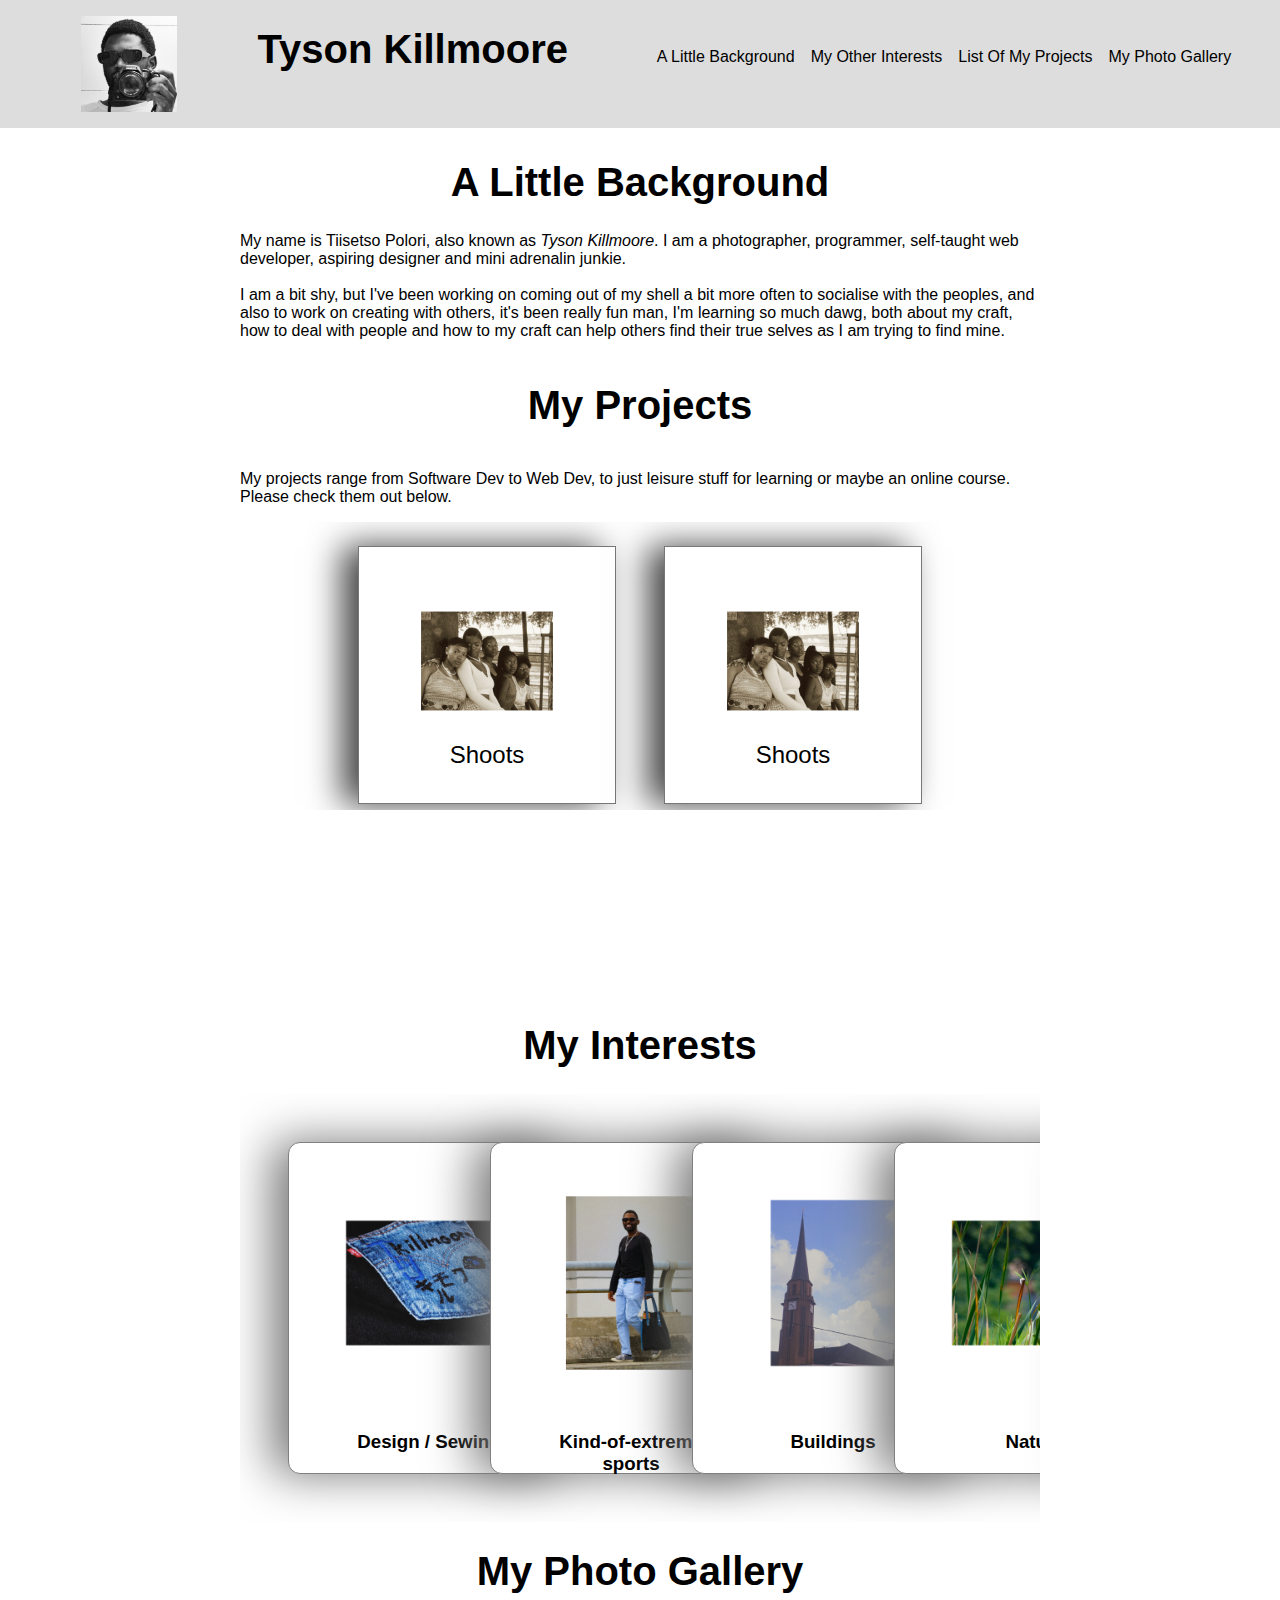
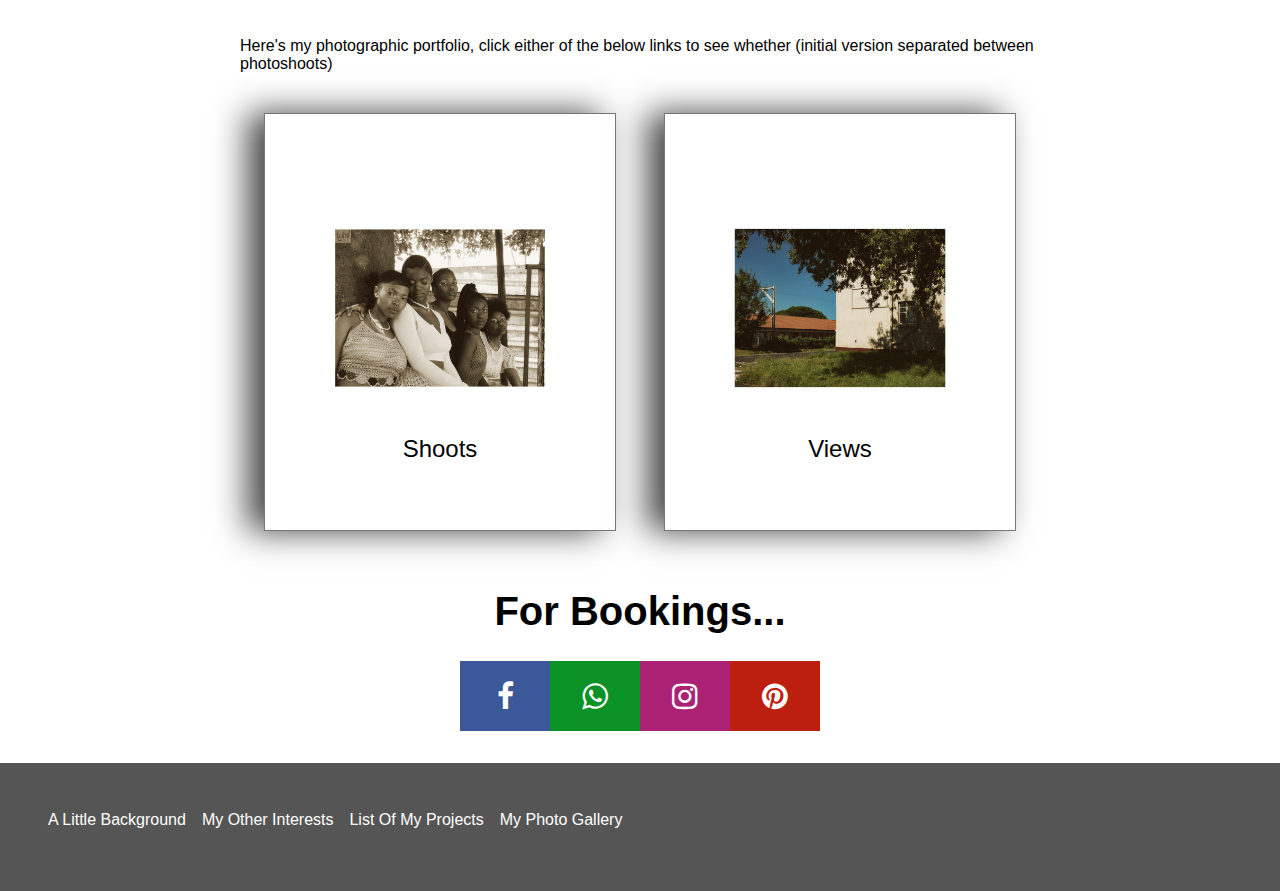
==== Profile/index.html @ 31acb641 "t" ====
<!DOCTYPE html>
<html lang="en">
<head>
    <meta charset="UTF-8">
    <meta http-equiv="X-UA-Compatible" content="IE=edge">
    <meta name="viewport" content="width=device-width, initial-scale=1.0">
    <link rel="stylesheet" href="https://cdnjs.cloudflare.com/ajax/libs/font-awesome/4.7.0/css/font-awesome.min.css">
    <link rel="stylesheet" href="css/style.css">
    <link rel="stylesheet" href="css/restyle.css">
    <title>Gallery | Tests</title>
</head>
<body>

    <!-- SECTION WITH INTERACTIVE NAV...
    <nav class="navbar">
        <ul class="navbar-nav">
            <li class="nav-item">
                <a href="" class="nav-link">
                    <h1>M1</h1>
                    <span class="link-text">Mpahlaz</span>
                </a>
            </li>
            <li class="nav-item">
                <a href="" class="nav-link">
                    <h1>C0</h1>
                    <span class="link-text">Cathuloz</span>
                </a>
            </li>
            <li class="nav-item">
                <a href="" class="nav-link">
                    <h1>H0</h1>
                    <span class="link-text">Hlobisoz</span>
                </a>
            </li>
            <li class="nav-item">
                <a href="" class="nav-link">
                    <h1>M2</h1>
                    <span class="link-text">Mswenkoz</span>
                </a>
            </li>
        </ul>
    </nav>-->
    <header>
        <figure id="logo">
            <a href="index.html"><img src="resrc/killmoore.jpg" alt="a photo of my logo, myself holding a camera"></a>
        </figure>
        <h1>Tyson Killmoore</h1>
        <nav id="nav-list">
            <ul id="nav-list-nav">
                <li id="nav-item">
                   <a href="#background" title="background">A Little Background</a>
                </li>
                <li id="nav-item">
                    <a href="#interests" title="interests">My Other Interests</a>
                </li>
                <li id="nav-item">
                    <a href="#projects" title="projects">List Of My Projects</a>
                </li>
                <li id="nav-item">
                    <a href="#gallery" title="photos">My Photo Gallery</a>
                </li>
            </ul>
        </nav>
    </header>
    <main>
        <section id="background">
            <h1>A Little Background</h1>
            <article>
                <p><span>M</span>y name is Tiisetso Polori, also known as <i>Tyson Killmoore</i>. I am a photographer, programmer, self-taught web developer, aspiring designer
                    and mini adrenalin junkie.<br><br>
                    I am a bit shy, but I've been working on coming out of my shell a bit more often to socialise with the peoples, and also to work on creating with others,
                    it's been really fun man, I'm learning so much dawg, both about my craft, how to deal with people and how to my craft can help others find their true selves as I am trying to find mine.
                </p>
            </article>
        </section>
        <section id="projects">
            <h1>My Projects</h1>
            <!-- Here it's basically the coding projects you've worked on since...-->
            <p>My projects range from Software Dev to Web Dev, to just leisure stuff for learning or maybe an online course. Please check them out below.</p>
            <div id="projects-container">
                <div id="nav-box">
                    <img src="resrc/InShot_20211114_190035667.jpg" alt="sample for my shoots / people-centered photos" title="A collection of my shoots/photos centred around people">
                    <div id="nav-box-link">
                        <a href="">Shoots</a>
                    </div>
                </div>
                <div id="nav-box">
                    <img src="resrc/InShot_20211114_190035667.jpg" alt="sample for my shoots / people-centered photos" title="A collection of my shoots/photos centred around people">
                    <div id="nav-box-link">
                        <a href="">Shoots</a>
                    </div>
                </div>
                <div id="nav-box">
                    <img src="resrc/InShot_20211114_190035667.jpg" alt="sample for my shoots / people-centered photos" title="A collection of my shoots/photos centred around people">
                    <div id="nav-box-link">
                        <a href="">Shoots</a>
                    </div>
                </div>
                <div id="nav-box">
                    <img src="resrc/InShot_20211114_190035667.jpg" alt="sample for my shoots / people-centered photos" title="A collection of my shoots/photos centred around people">
                    <div id="nav-box-link">
                        <a href="">Shoots</a>
                    </div>
                </div>
                <div id="nav-box">
                    <img src="resrc/InShot_20211114_190035667.jpg" alt="sample for my shoots / people-centered photos" title="A collection of my shoots/photos centred around people">
                    <div id="nav-box-link">
                        <a href="">Shoots</a>
                    </div>
                </div>
                <div id="nav-box">
                    <img src="resrc/InShot_20211114_190035667.jpg" alt="sample for my shoots / people-centered photos" title="A collection of my shoots/photos centred around people">
                    <div id="nav-box-link">
                        <a href="">Shoots</a>
                    </div>
                </div>
            </div>
        </section>
        <section id="interests">
            <h1>My Interests</h1>
            <!-- Add a product card or product cards of your other interests...-->
            <div id="interests-cont">
                <div id="interest">
                    <img src="resrc/design.jpg" alt="photo of a bag I made" title="photo of a bag I made">
                    <h3>Design / Sewing</h3>
                </div>
                <div id="interest">
                    <img src="resrc/drip3.jpg" alt="maybe a photo of a car spinning" title="maybe a photo of a car spinning">
                    <h3>Kind-of-extreme sports</h3>
                </div>
                <div id="interest">
                    <img src="resrc/architecture.jpg" alt="photo of a house" title="photo of a house or building">
                    <h3>Buildings</h3>
                </div>
                <div id="interest">
                    <img src="resrc/nature.jpg" alt="nca photo of nature I might have taken" title="nca photo of nature I might have taken">
                    <h3>Nature</h3>
                </div>
                <div id="interest">
                    <img src="resrc/drip.jpg" alt="photo of me in drip-ish" title="photo of me in drip-ish">
                    <h3>Fashion</h3>
                </div>
                <div id="interest">
                    <img src="resrc/art.jpg" alt="photo of an artwork I took from Germiston Library" title="photo of an artwork I took from Germiston Library">
                    <h3>Art</h3>
                </div>
                <div id="interest">
                    <img src="resrc/football.jpg" alt="photo of me laying on a soccer ball" title="photo of me laying on a Football">
                    <h3>Football</h3>
                </div>
                <div id="interest">
                    <img src="resrc/art2.jpg" alt="maybe a photo of someone goin crazy over music" title="maybe a photo of someone goin crazy over music">
                    <h3>Music</h3>
                </div>
                <div id="interest">
                    <img src="resrc/drip2.jpg" alt="angazi, maybe a photo of my math marks or somethin" title="angazi, maybe a photo of my math marks or somethin">
                    <h3>Mathematics</h3>
                </div>
            </div>
            
        </section>
        <section id="gallery">
            <h1>My Photo Gallery</h1>
            <!-- A few photos then a link to see more, landing on the collections and then leading to the separate views-->
            <section>
                <p>Here's my photographic portfolio, click either of the below links to see whether (initial version separated between photoshoots)</p>
            </section>
            <div id="gal-nav">
                <div id="gal-nav-item">
                    <img src="resrc/InShot_20211114_190035667.jpg" alt="sample for my shoots / people-centered photos" title="A collection of my shoots/photos centred around people">
                    <div id="nav-item-link">
                        <a href="">Shoots</a>
                    </div>
                </div>
                <div id="gal-nav-item">
                    <img src="resrc/InShot_20220202_155118116.jpg" alt="sample for my view snaps" title="A collection of my photos potraying my love for nature and inanimate things">
                    <div id="nav-item-link">
                        <a href="">Views</a>
                    </div>
                </div>
            </div>
        </section>
        <section id="bookings">
            <h1>For Bookings...</h1>
            <!-- A few photos then a link to see more, landing on the collections and then leading to the separate views-->
            <section id="contacts">
                <a href="#" class="fa fa-facebook"></a>
                <a href="#" class="fa fa-whatsapp"></a>
                <a href="#" class="fa fa-instagram"></a>
                <a href="#" class="fa fa-pinterest"></a>
            </section>
        </section>
    </main>
    <footer>
        <nav id="nav-list">
            <ul id="nav-list-nav">
                <li id="nav-item">
                   <a href="#background" title="background">A Little Background</a>
                </li>
                <li id="nav-item">
                    <a href="#interests" title="interests">My Other Interests</a>
                </li>
                <li id="nav-item">
                    <a href="#projects" title="projects">List Of My Projects</a>
                </li>
                <li id="nav-item">
                    <a href="#gallery" title="photos">My Photo Gallery</a>
                </li>
            </ul>
        </nav>
    </footer>
</body>
</html>
---- Profile/css/style.css ----
:root{
    font-family:'Franklin Gothic Medium', 'Arial Narrow', Arial, sans-serif;
    --prim-text:#45A;
    --prim-text2:#8A1;
    --prim-bg:#555;
    
}

/* Used the following the flowing photo view*/
/*
#colcont{
    display: flex;
    padding: 3rem;
    overflow-x: scroll;
}

#colcont::-webkit-scrollbar{
    width:10px;
    height:10px;
}

#colcont::-webkit-scrollbar-thumb{
    background:#201c29;
    border-radius: 10px;
    box-shadow: inset 2px 2px 2px hsla(0,0%,100%,.25), inset -2px -2px 2px rgba(0,0,0,.25);
}

#colcont::-webkit-scrollbar-track{
    background:linear-gradient(90deg,#201c29,#201c29 1px,#17141d 0, #17141d);
}

#cont{
    border:1px solid grey;
    background-color: grey;
    object-fit: cover;
    display:flex;
    position:relative;
    flex-direction: column;
    text-align: center;
    width: 500px;
    height: 550px;
    min-width: 450px;
    padding:2.5rem;

    border-radius: 16px;
    background:#FFF;
    box-shadow: -1rem 0 3rem #777;

    transition:1s;
}

#cont:hover{
    transform:translateY(-1rem);
}

#cont:hover~#cont{
    transform:translateX(130px);
}

#cont:not(:first-child){
    margin-left:-130px;
}

#cont-title{
    position:relative;
    display:grid;
    grid-template-columns: 75px 1fr;
    align-items: center;
    margin:3rem 0 0;

}

#logo{
    display: block;
    width:40px;
    height:40px;
    border-radius: 50%;
    overflow:hidden;
    margin:16px 10px;
}

.half-circle{
    position:absolute;
    bottom:0;
    left:0;
    width:60px;
    height:48px;
    fill:none;
    stroke:#ff8a00;
    stroke-width:8;
    stroke-linecap:round;
    pointer-events: none;
}

#title{
    font-size:1.5rem;
    font-weight:700;
    color:#201c29;   
}*/

/* Used the following for a "flapping/extending menu or nav bar"*/

body{
    color:black;
    background-color: white;
    margin:0;
    padding:0;

}

/* reduces scroller width*/
body::-webkit-scrollbar{
    width:0.25rem;
}

body::-webkit-scrollbar-track{
    background-color: #17141d;
}

body::-webkit-scrollbar-thumb{
    background-color: var(--prim-text);
}

main{
    margin-left: 5rem;
}

h1{
    font-size: 2.5rem;
}

.navbar{
    width:5rem;
    height:100vh;
    position:fixed;
    background-color: var(--prim-bg);
    z-index: 100;
    color: var(--prim-text2);
}

.navbar-nav{
    display: flex;
    flex-direction: column;
    list-style: none;
    padding: 0;
    margin: 0;
}

.navbar:hover{
    width: 12rem;
    transition: 1s;
}

.navbar:hover .link-text{
    transition: 20s;
    display: flex;
    
}

.nav-item{
    width:100%;
}

.nav-item:last-child{
    margin-top: auto;
}

.nav-link{
    display: flex;
    height:5rem;
    align-items: center;
    text-decoration: none;
}

.link-text{
    display: none;
    margin-left: 1rem;
}
---- Profile/css/restyle.css ----
root{
    --text0:#222;
    --text1:#CCC;
    --back0:#777;
    --back1:#444;
}

body{
    font-family:'Franklin Gothic Medium', 'Arial Narrow', Arial, sans-serif;
    overflow-x: hidden;
}

header{
    height:8rem;
    width:100vw;
    top:0;
    margin-left: 0;
    padding: 0;
    display:flex;
    justify-content: space-evenly;
    background-color : #DDD;
    position:relative;
    z-index: 1000;
}

header img{
    height:100%;
}

section h1{
    text-align: center;
}

#nav-list-nav{
    list-style: none;
    display:flex;
    margin: 2.5rem auto;
}

#nav-item{
    margin: 0.5rem;
    font-size: 1rem;
}

#nav-item a{
    text-decoration: none;
    color: var(--text0);
}

main{
    position:relative;
    width:50rem;
    margin: 2rem auto;
}

#projects{
    height:40rem;
    width: 100%;
    display: flex;
    flex-direction: column;
    margin:0.2rem auto;

}

#projects-container{
    height:18rem;
    width:100%;
    display:flex;
    flex-direction: row;
    flex-wrap: wrap;
    justify-content: center;
    overflow-y: scroll;
}

#projects-container::-webkit-scrollbar{
    width:10px;
    height:10px;
}

#projects-container::-webkit-scrollbar-thumb{
    background:#201c29;
    border-radius: 10px;
    box-shadow: inset 2px 2px 2px hsla(0,0%,100%,.25), inset -2px -2px 2px rgba(0,0,0,.25);
}

#projects-container::-webkit-scrollbar-track{
    background:linear-gradient(90deg,#201c29,#201c29 1px,#17141d 0, #17141d);
}

#nav-box{
    width:10rem;
    height:10rem;
    font-size: 1.5rem;
    display: flex;
    flex-direction: column;
    justify-content: center;
    border: #777 solid 0.1rem;
    box-shadow: -1rem 0 2rem #444;
    padding: 2em;
    margin:1.5rem;
}

#nav-box:hover{
    transform:translateY(-1rem);
    transition: 1s;
}

#nav-box img{
    width:100%;
}

#nav-box a{
    color:var(--text1);
    text-decoration: none;
    margin:0.7rem auto;
}

#nav-box-link{
    text-align: center;
}

#gallery{
    width:100%;
    height: 40rem;
    display:flex;
    flex-direction: column;
    
}

#gal-nav{
    display: flex;
    justify-content: space-evenly;
    list-style-type: none;
}

#gal-nav-item{
    width:20rem;
    height:20rem;
    font-size: 1.5rem;
    display: flex;
    flex-direction: column;
    justify-content: center;
    border: #777 solid 0.1rem;
    box-shadow: -1rem 0 2rem #444;
    padding: 2em;
    margin:1.5rem;
}

#gal-nav-item:hover{
    transform:translateY(-1rem);
    transition: 1s;
}

#gal-nav-item img{
    width:100%;
}

#gal-nav-item a{
    color:var(--text1);
    text-decoration: none;
    margin:0.7rem auto;
}

#nav-item-link{
    text-align: center;
}

#interests-cont{
    display: flex;
    padding: 3rem;
    overflow-x: scroll;
}

#interests-cont::-webkit-scrollbar{
    width:10px;
    height:10px;
}

#interests-cont::-webkit-scrollbar-thumb{
    background:#201c29;
    border-radius: 10px;
    box-shadow: inset 2px 2px 2px hsla(0,0%,100%,.25), inset -2px -2px 2px rgba(0,0,0,.25);
}

#interests-cont::-webkit-scrollbar-track{
    background:linear-gradient(90deg,#201c29,#201c29 1px,#17141d 0, #17141d);
}

#interest{
    border:1px solid grey;
    background-color: grey;
    object-fit: cover;
    display:flex;
    position:relative;
    flex-direction: column;
    text-align: center;
    width: 200px;
    height: 250px;
    min-width: 200px;
    padding:2.5rem;

    border-radius: 12px;
    background:#FFF;
    box-shadow: -1rem 0 3rem #777;

    transition:1s;
}

#interest:hover{
    transform:translateY(-1rem);
}

#interest:hover~#interest{
    transform:translateX(80px);
}

#interest:not(:first-child){
    margin-left:-80px;
}

#interest img{
    width: 100%;
}

#interest h3{
    position:relative;
    display:grid;
    grid-template-columns: 200px 2fr;
    align-items: center;
    margin:3rem 0 0;
}

footer{
    height:8rem;
    width:100vw;
    position: relative;
    display:flex;
    flex-direction: row;
    justify-content: space-between;
    float: right;
    background-color : #555;
    color: #FFF;
}

/* Handling smaller screens*/

@media screen and (max-width:600px) {
    header{
        height:100vh;
        width:5rem;
        top:0;
        margin-left: 0;
        padding: 0;
        display:flex;
        flex-direction: column;
        background-color : #CCC;
        position:fixed;
        z-index: 1000;
    }

    header img{
        width:100%;
    }

    header h1{
        font-size: 1rem;
    }
    
    #nav-list-nav{
        list-style: none;
        display:flex;
        flex-direction: column;
        margin: .5rem auto;
    }
    
    #nav-item{
        display: none;
    }

    main{
        top:0;
        left:5rem;
        position:relative;
        width:400px;
        margin:0 0 0 5px;
    }
    
}

#contacts{
    display: flex;
    flex-direction: row;
    justify-content: center;
}

.fa {
    padding: 20px;
    font-size: 30px;
    width: 50px;
    text-align: center;
    text-decoration: none;
  }
  
  /* Add a hover effect if you want */
  .fa:hover {
    opacity: 0.7;
  }
  
  /* Set a specific color for each brand */
  
  /* Facebook */
  .fa-facebook {
    background: #3B5998;
    color: white;
  }
  
  /* Twitter */
  .fa-instagram {
    background: #ab2174;
    color: white;
  }

  .fa-pinterest {
    background: #bd1f0e;
    color: white;
  }

  .fa-twitter {
    background: #5aabc8;
    color: white;
  }

  .fa-whatsapp {
    background: #0b9226;
    color: white;
  }
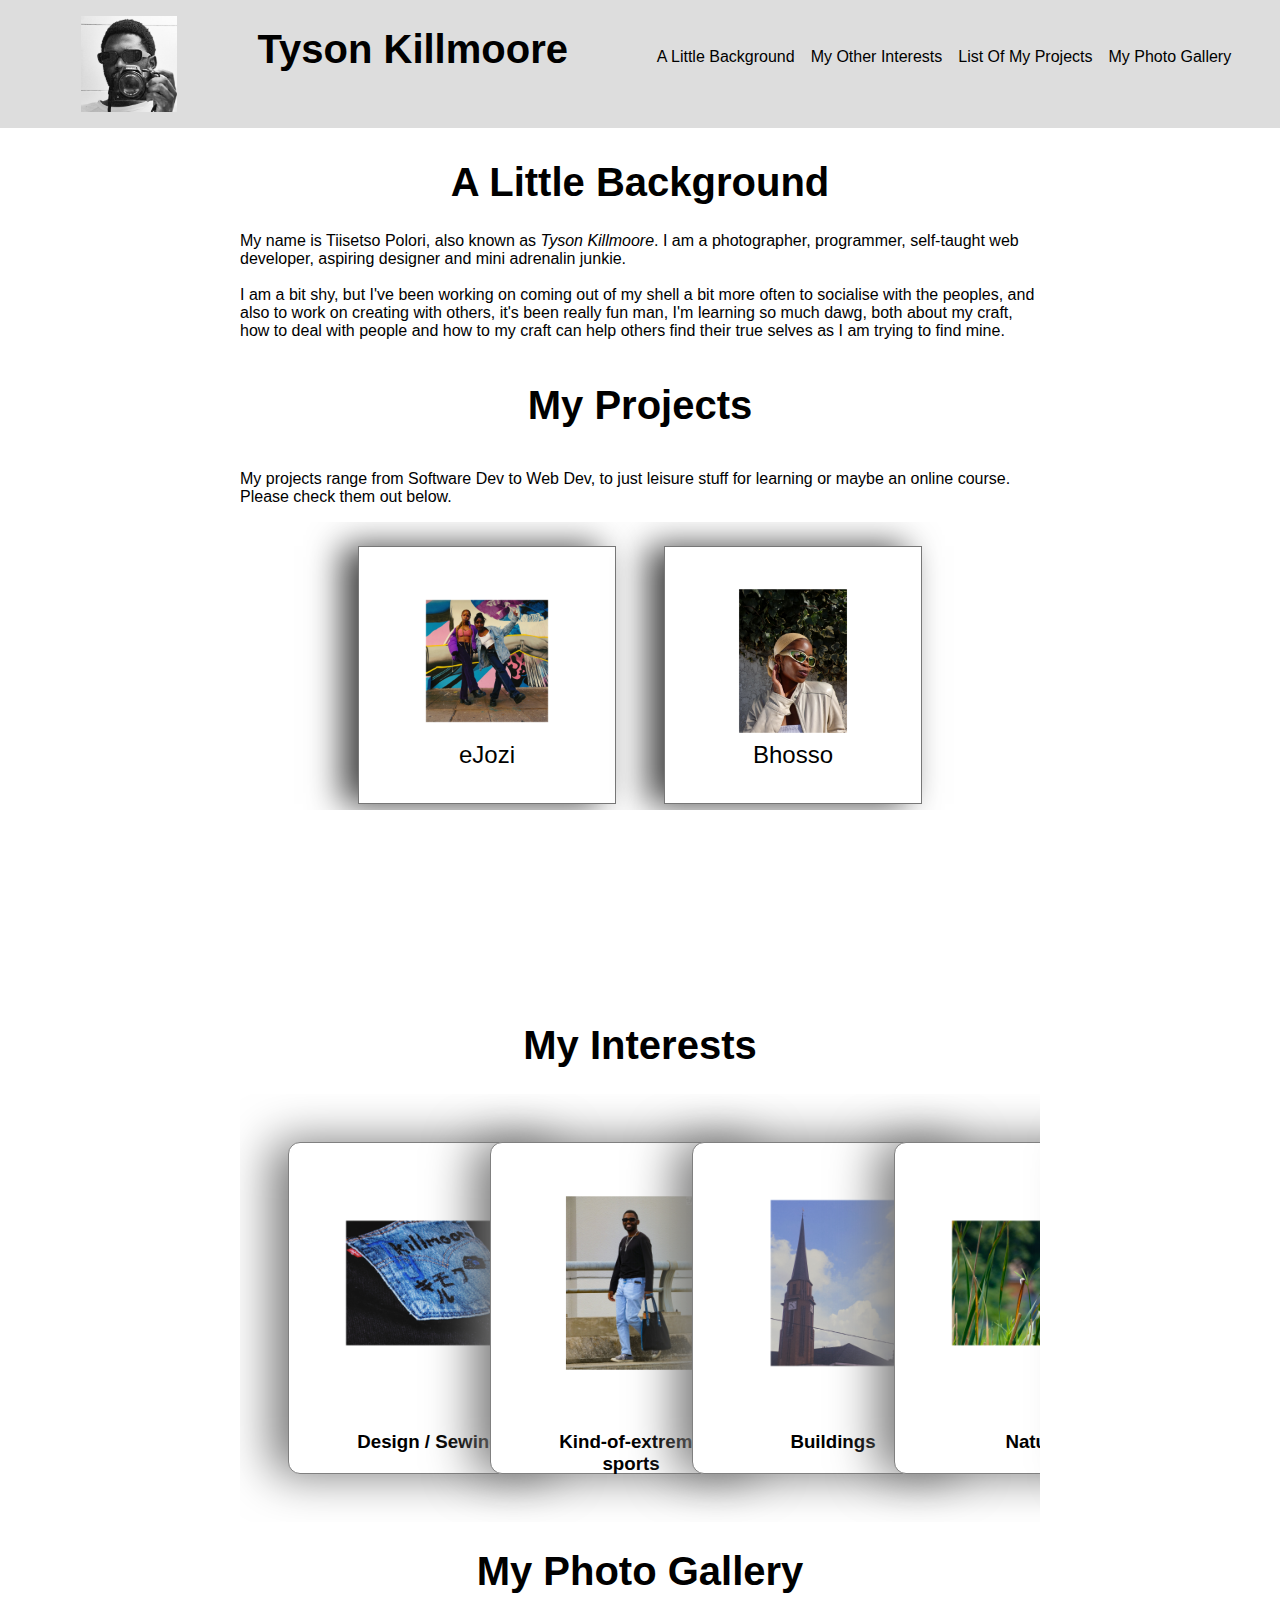
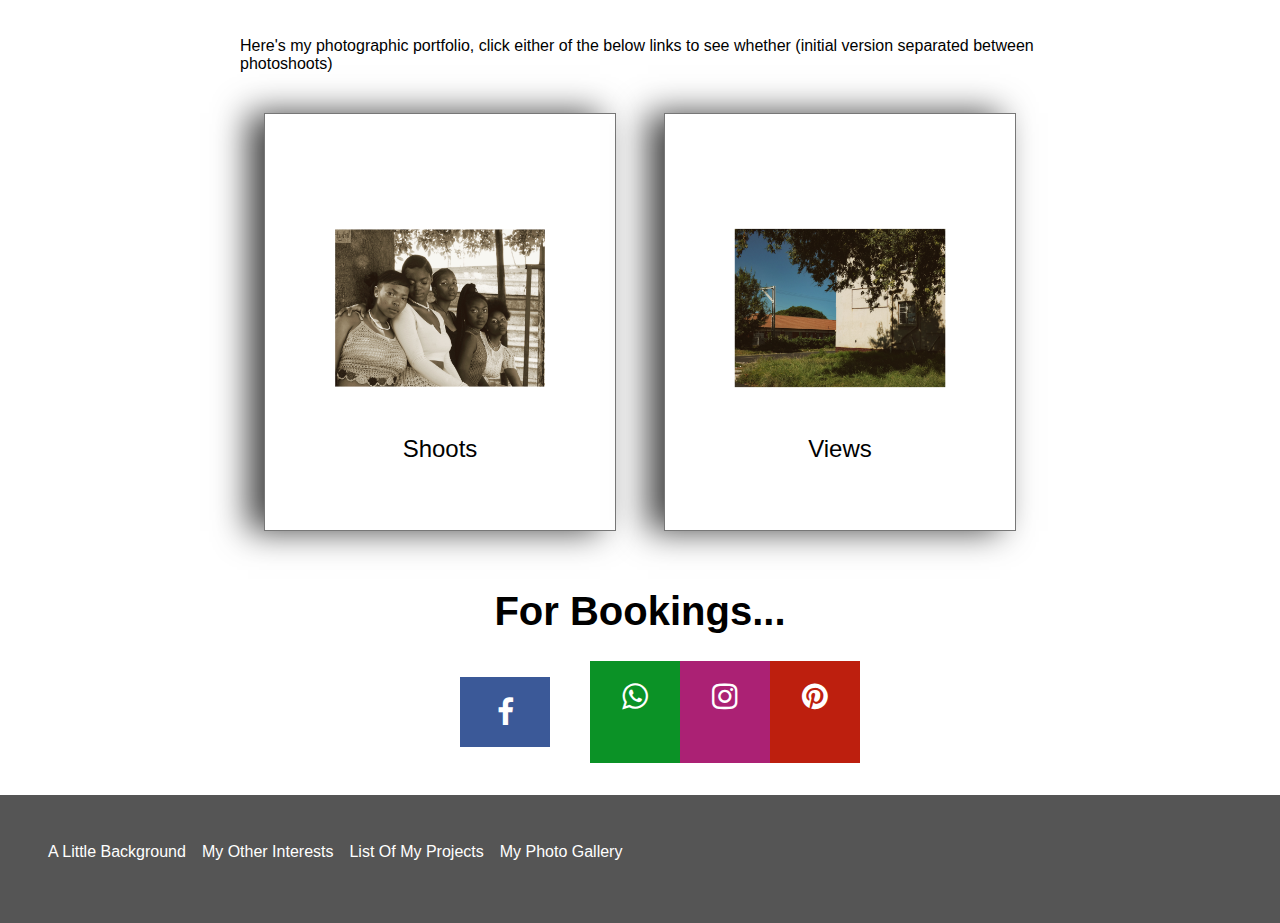
==== commit 9f23e85d: "New Approach" ====
--- a/Profile/index.html
+++ b/Profile/index.html
@@ -7,6 +7,7 @@
     <link rel="stylesheet" href="https://cdnjs.cloudflare.com/ajax/libs/font-awesome/4.7.0/css/font-awesome.min.css">
     <link rel="stylesheet" href="css/style.css">
     <link rel="stylesheet" href="css/restyle.css">
+    <script src="gallery.js"></script>
     <title>Gallery | Tests</title>
 </head>
 <body>
@@ -79,33 +80,33 @@
             <p>My projects range from Software Dev to Web Dev, to just leisure stuff for learning or maybe an online course. Please check them out below.</p>
             <div id="projects-container">
                 <div id="nav-box">
-                    <img src="resrc/InShot_20211114_190035667.jpg" alt="sample for my shoots / people-centered photos" title="A collection of my shoots/photos centred around people">
-                    <div id="nav-box-link">
-                        <a href="">Shoots</a>
-                    </div>
-                </div>
-                <div id="nav-box">
-                    <img src="resrc/InShot_20211114_190035667.jpg" alt="sample for my shoots / people-centered photos" title="A collection of my shoots/photos centred around people">
-                    <div id="nav-box-link">
-                        <a href="">Shoots</a>
-                    </div>
-                </div>
-                <div id="nav-box">
-                    <img src="resrc/InShot_20211114_190035667.jpg" alt="sample for my shoots / people-centered photos" title="A collection of my shoots/photos centred around people">
-                    <div id="nav-box-link">
-                        <a href="">Shoots</a>
-                    </div>
-                </div>
-                <div id="nav-box">
-                    <img src="resrc/InShot_20211114_190035667.jpg" alt="sample for my shoots / people-centered photos" title="A collection of my shoots/photos centred around people">
-                    <div id="nav-box-link">
-                        <a href="">Shoots</a>
-                    </div>
-                </div>
-                <div id="nav-box">
-                    <img src="resrc/InShot_20211114_190035667.jpg" alt="sample for my shoots / people-centered photos" title="A collection of my shoots/photos centred around people">
-                    <div id="nav-box-link">
-                        <a href="">Shoots</a>
+                    <img src="../Profile/react-gallery/src/resrc/ejozi.jpg" alt="sample for my shoots / people-centered photos" title="A collection of my shoots/photos centred around people">
+                    <div id="nav-box-link">
+                        <a href="">eJozi</a>
+                    </div>
+                </div>
+                <div id="nav-box">
+                    <img src="../Profile/react-gallery/src/resrc/bhosso.jpg" alt="sample for my shoots / people-centered photos" title="A collection of my shoots/photos centred around people">
+                    <div id="nav-box-link">
+                        <a href="">Bhosso</a>
+                    </div>
+                </div>
+                <div id="nav-box">
+                    <img src="../Profile/react-gallery/src/resrc/brown.jpg" alt="sample for my shoots / people-centered photos" title="A collection of my shoots/photos centred around people">
+                    <div id="nav-box-link">
+                        <a href="">Brown</a>
+                    </div>
+                </div>
+                <div id="nav-box">
+                    <img src="../Profile/react-gallery/src/resrc/melanin.jpg" alt="sample for my shoots / people-centered photos" title="A collection of my shoots/photos centred around people">
+                    <div id="nav-box-link">
+                        <a href="">Melanin</a>
+                    </div>
+                </div>
+                <div id="nav-box">
+                    <img src="../Profile/react-gallery/src/resrc/primrose.jpg" alt="sample for my shoots / people-centered photos" title="A collection of my shoots/photos centred around people">
+                    <div id="nav-box-link">
+                        <a href="">Primrose</a>
                     </div>
                 </div>
                 <div id="nav-box">
@@ -169,7 +170,7 @@
                 <div id="gal-nav-item">
                     <img src="resrc/InShot_20211114_190035667.jpg" alt="sample for my shoots / people-centered photos" title="A collection of my shoots/photos centred around people">
                     <div id="nav-item-link">
-                        <a href="">Shoots</a>
+                        <a href="./photos.html">Shoots</a>
                     </div>
                 </div>
                 <div id="gal-nav-item">
@@ -184,11 +185,18 @@
             <h1>For Bookings...</h1>
             <!-- A few photos then a link to see more, landing on the collections and then leading to the separate views-->
             <section id="contacts">
-                <a href="#" class="fa fa-facebook"></a>
+                <div class="fb-page" data-href="https://www.facebook.com/tyson.killmoore" data-tabs="timeline" data-width="" data-height="" data-small-header="false" data-adapt-container-width="true" data-hide-cover="false" data-show-facepile="true">
+                    <blockquote cite="https://www.facebook.com/tyson.killmoore" class="fb-xfbml-parse-ignore">
+                        <a href="https://www.facebook.com/tyson.killmoore" class="fa fa-facebook"></a>
+                    </blockquote></div>
                 <a href="#" class="fa fa-whatsapp"></a>
                 <a href="#" class="fa fa-instagram"></a>
                 <a href="#" class="fa fa-pinterest"></a>
             </section>
+
+            <div id="fb-root"></div>
+            <script async defer crossorigin="anonymous" src="https://connect.facebook.net/en_US/sdk.js#xfbml=1&version=v17.0" nonce="VpAc87m0"></script>
+            
         </section>
     </main>
     <footer>
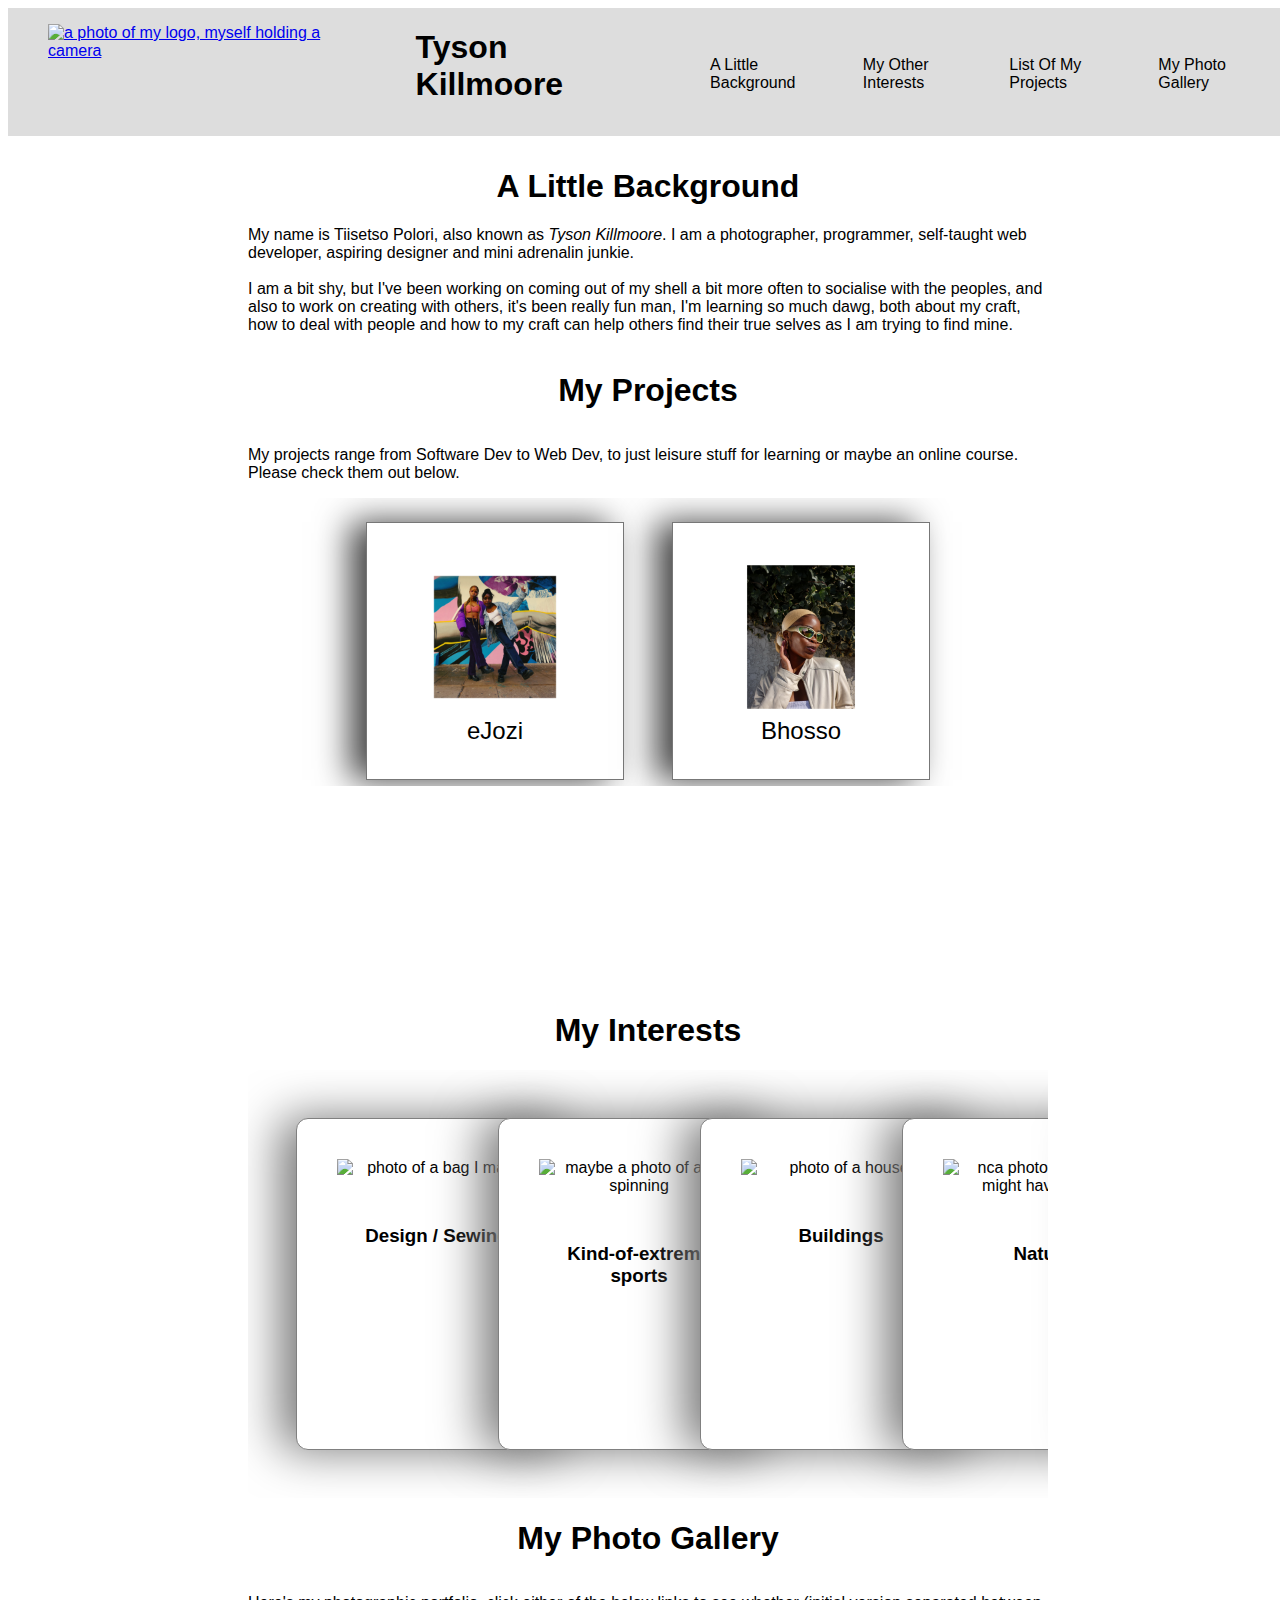
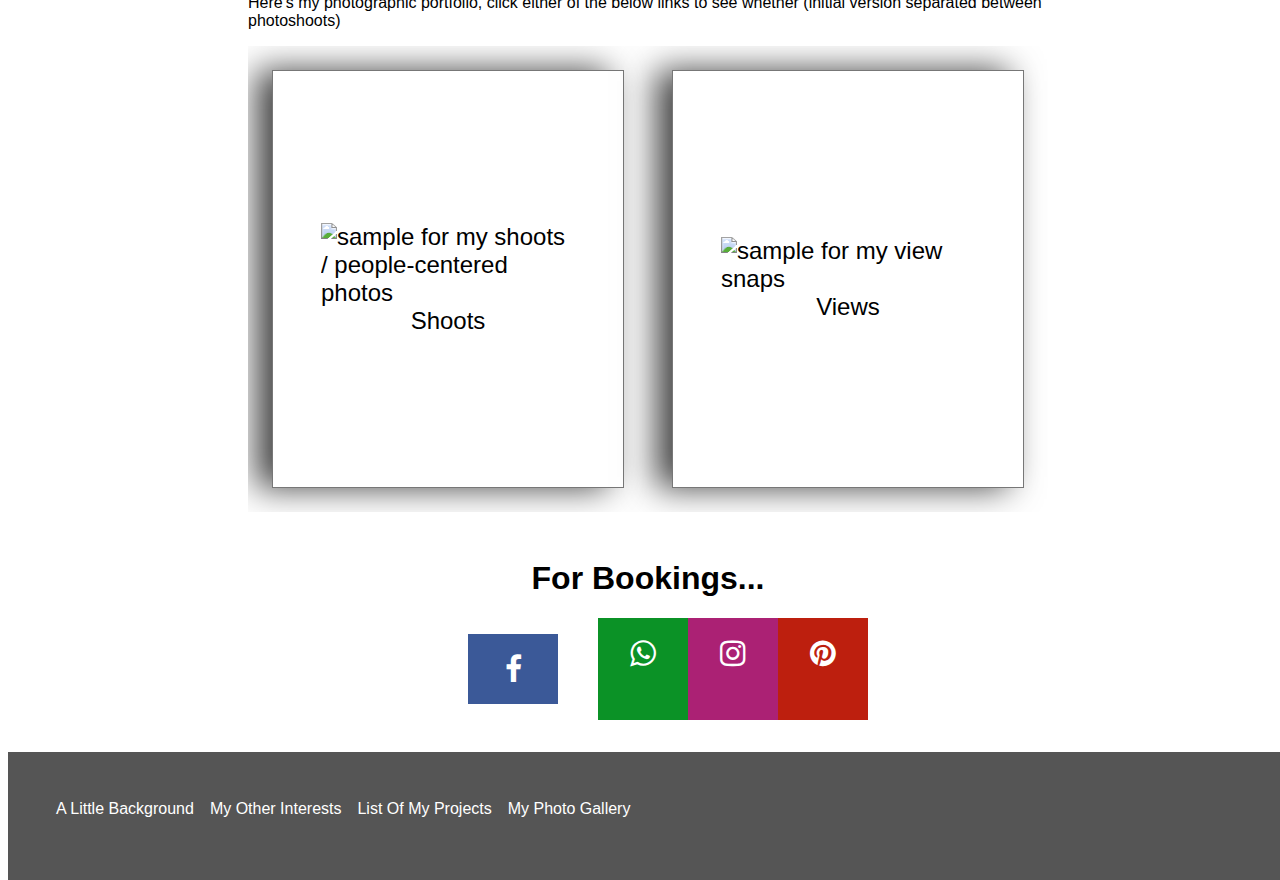
==== commit ef53db3a: "Made changes to the gRunr file, able to fetch images now." ====
--- a/Profile/index.html
+++ b/Profile/index.html
@@ -82,13 +82,13 @@
                 <div id="nav-box">
                     <img src="../Profile/react-gallery/src/resrc/ejozi.jpg" alt="sample for my shoots / people-centered photos" title="A collection of my shoots/photos centred around people">
                     <div id="nav-box-link">
-                        <a href="">eJozi</a>
+                        <a href="./photos.html#ejozi">eJozi</a>
                     </div>
                 </div>
                 <div id="nav-box">
                     <img src="../Profile/react-gallery/src/resrc/bhosso.jpg" alt="sample for my shoots / people-centered photos" title="A collection of my shoots/photos centred around people">
                     <div id="nav-box-link">
-                        <a href="">Bhosso</a>
+                        <a href="./photos.html#bhosso">Bhosso</a>
                     </div>
                 </div>
                 <div id="nav-box">
--- a/Profile/css/style.css
+++ b/Profile/css/style.css
@@ -7,8 +7,9 @@
 }
 
 /* Used the following the flowing photo view*/
-/*
-#colcont{
+
+/*#colcont{
+    width:100%;
     display: flex;
     padding: 3rem;
     overflow-x: scroll;
@@ -37,9 +38,6 @@
     position:relative;
     flex-direction: column;
     text-align: center;
-    width: 500px;
-    height: 550px;
-    min-width: 450px;
     padding:2.5rem;
 
     border-radius: 16px;
@@ -100,6 +98,8 @@
 
 /* Used the following for a "flapping/extending menu or nav bar"*/
 
+/*
+
 body{
     color:black;
     background-color: white;
@@ -108,7 +108,7 @@
 
 }
 
-/* reduces scroller width*/
+ reduces scroller width
 body::-webkit-scrollbar{
     width:0.25rem;
 }
@@ -175,4 +175,130 @@
 .link-text{
     display: none;
     margin-left: 1rem;
+}*/
+
+body{
+    width:100%;
+}
+
+#gallery{
+     height: 20rem;
+    display:flex;
+    flex-direction: column;
+    
+}
+
+#gal-nav{
+    display: flex;
+    flex-direction: row;
+    justify-content: space-evenly;
+    list-style-type: none;
+    overflow-x: scroll;
+}
+
+#ejozi, #bhosso, #primrose, #brown, #melanin{
+    width:23rem;
+    height:23rem;
+    font-size: 1.5rem;
+    display: flex;
+    flex-direction: column;
+    justify-content: center;
+    border: #777 solid 0.1rem;
+    box-shadow: -1rem 0 2rem #444;
+    padding: 2em;
+    margin:1.5rem;
+}
+
+#ejozi:hover, #bhosso:hover, #primrose:hover, #brown:hover, #melanin:hover{
+    transform:translateY(-1rem);
+    transition: 1s;
+}
+
+#gal-nav-item img{
+    width:100%;
+}
+
+#gal-nav-item a{
+    color:var(--text1);
+    text-decoration: none;
+    margin:0.7rem auto;
+}
+
+#gal-nav::-webkit-scrollbar{
+    width:15px;
+    height:15px;
+}
+
+#gal-nav::-webkit-scrollbar-thumb{
+    background:#17141d;
+    border-radius: 10px;
+    box-shadow: inset 2px 2px 2px hsla(0,0%,100%,.25), inset -2px -2px 2px rgba(0,0,0,.25);
+}
+
+#gal-nav::-webkit-scrollbar-track{
+    background:linear-gradient(90deg,#5e5d63,#5e5d63 1px,#5e5d63 0, #5e5d63);
+}
+
+#collection{
+    width: 100%;
+}
+
+#collection img{
+    width: 100%;
+}
+
+#pictures{
+    width: 100vw;
+    height: 100vh;
+    z-index:1000;
+    
+}
+
+@media screen and (max-width:490px) {
+    #gallery{
+        width:100%;
+        height: 20rem;
+        display:flex;
+        flex-direction: column;
+        
+    }
+    
+    #gal-nav{
+        display: flex;
+        flex-direction: column;
+        justify-content: space-evenly;
+        list-style-type: none;
+        overflow-x: hidden;
+        width:100%;
+    }
+    
+    #ejozi, #bhosso, #primrose, #brown, #melanin{
+        width:15rem;
+        height:15rem;
+        font-size: 1.5rem;
+        display: flex;
+        flex-direction: column;
+        justify-content: center;
+        border: #777 solid 0.1rem;
+        box-shadow: -1rem 0 2rem #444;
+        padding: 2em;
+        margin:1.5rem;
+    }
+    
+    #gal-nav-item:hover{
+        transform:translateY(-1rem);
+        transition: 1s;
+    }
+    
+    #gal-nav-item img{
+        width:100%;
+    }
+    
+    #gal-nav-item a{
+        color:var(--text1);
+        text-decoration: none;
+        margin:0.7rem auto;
+    }
+    
+
 }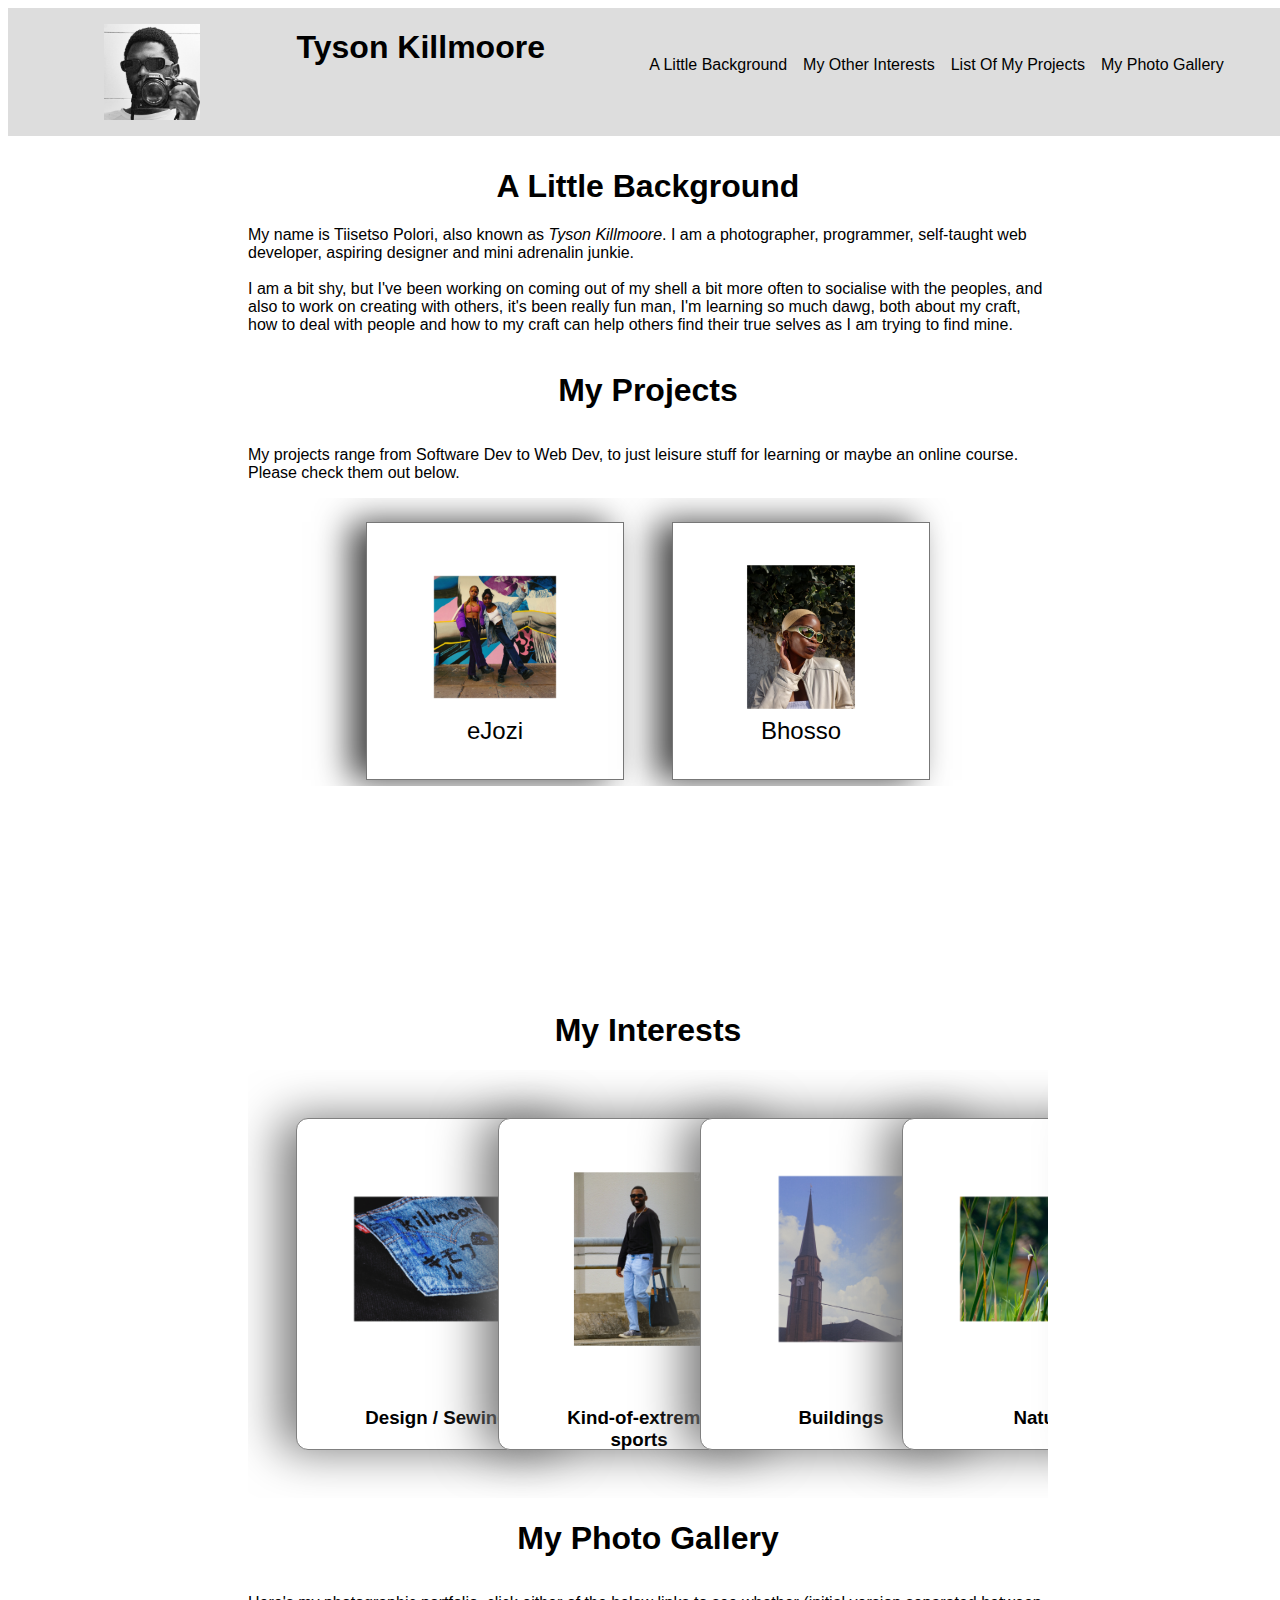
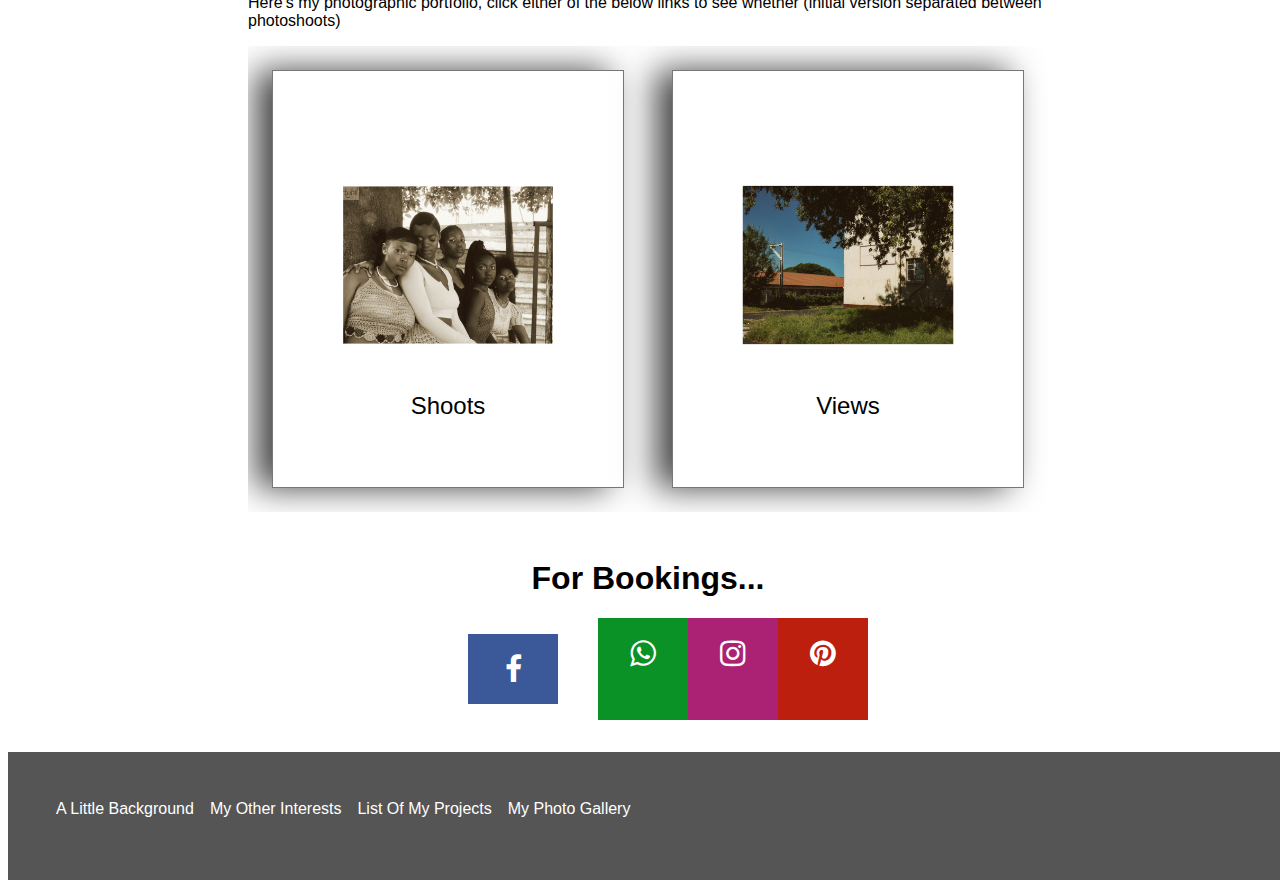
==== commit 94298b38: "Made some updates so my images can show." ====
--- a/Profile/index.html
+++ b/Profile/index.html
@@ -43,7 +43,7 @@
     </nav>-->
     <header>
         <figure id="logo">
-            <a href="index.html"><img src="resrc/killmoore.jpg" alt="a photo of my logo, myself holding a camera"></a>
+            <a href="index.html"><img src="resrc c/killmoore.jpg" alt="a photo of my logo, myself holding a camera"></a>
         </figure>
         <h1>Tyson Killmoore</h1>
         <nav id="nav-list">
@@ -122,39 +122,39 @@
             <!-- Add a product card or product cards of your other interests...-->
             <div id="interests-cont">
                 <div id="interest">
-                    <img src="resrc/design.jpg" alt="photo of a bag I made" title="photo of a bag I made">
+                    <img src="resrc c/design.jpg" alt="photo of a bag I made" title="photo of a bag I made">
                     <h3>Design / Sewing</h3>
                 </div>
                 <div id="interest">
-                    <img src="resrc/drip3.jpg" alt="maybe a photo of a car spinning" title="maybe a photo of a car spinning">
+                    <img src="resrc c/drip3.jpg" alt="maybe a photo of a car spinning" title="maybe a photo of a car spinning">
                     <h3>Kind-of-extreme sports</h3>
                 </div>
                 <div id="interest">
-                    <img src="resrc/architecture.jpg" alt="photo of a house" title="photo of a house or building">
+                    <img src="resrc c/architecture.jpg" alt="photo of a house" title="photo of a house or building">
                     <h3>Buildings</h3>
                 </div>
                 <div id="interest">
-                    <img src="resrc/nature.jpg" alt="nca photo of nature I might have taken" title="nca photo of nature I might have taken">
+                    <img src="resrc c/nature.jpg" alt="nca photo of nature I might have taken" title="nca photo of nature I might have taken">
                     <h3>Nature</h3>
                 </div>
                 <div id="interest">
-                    <img src="resrc/drip.jpg" alt="photo of me in drip-ish" title="photo of me in drip-ish">
+                    <img src="resrc c/drip.jpg" alt="photo of me in drip-ish" title="photo of me in drip-ish">
                     <h3>Fashion</h3>
                 </div>
                 <div id="interest">
-                    <img src="resrc/art.jpg" alt="photo of an artwork I took from Germiston Library" title="photo of an artwork I took from Germiston Library">
+                    <img src="resrc c/art.jpg" alt="photo of an artwork I took from Germiston Library" title="photo of an artwork I took from Germiston Library">
                     <h3>Art</h3>
                 </div>
                 <div id="interest">
-                    <img src="resrc/football.jpg" alt="photo of me laying on a soccer ball" title="photo of me laying on a Football">
+                    <img src="resrc c/football.jpg" alt="photo of me laying on a soccer ball" title="photo of me laying on a Football">
                     <h3>Football</h3>
                 </div>
                 <div id="interest">
-                    <img src="resrc/art2.jpg" alt="maybe a photo of someone goin crazy over music" title="maybe a photo of someone goin crazy over music">
+                    <img src="resrc c/art2.jpg" alt="maybe a photo of someone goin crazy over music" title="maybe a photo of someone goin crazy over music">
                     <h3>Music</h3>
                 </div>
                 <div id="interest">
-                    <img src="resrc/drip2.jpg" alt="angazi, maybe a photo of my math marks or somethin" title="angazi, maybe a photo of my math marks or somethin">
+                    <img src="resrc c/drip2.jpg" alt="angazi, maybe a photo of my math marks or somethin" title="angazi, maybe a photo of my math marks or somethin">
                     <h3>Mathematics</h3>
                 </div>
             </div>
@@ -168,13 +168,13 @@
             </section>
             <div id="gal-nav">
                 <div id="gal-nav-item">
-                    <img src="resrc/InShot_20211114_190035667.jpg" alt="sample for my shoots / people-centered photos" title="A collection of my shoots/photos centred around people">
+                    <img src="resrc c/InShot_20211114_190035667.jpg" alt="sample for my shoots / people-centered photos" title="A collection of my shoots/photos centred around people">
                     <div id="nav-item-link">
                         <a href="./photos.html">Shoots</a>
                     </div>
                 </div>
                 <div id="gal-nav-item">
-                    <img src="resrc/InShot_20220202_155118116.jpg" alt="sample for my view snaps" title="A collection of my photos potraying my love for nature and inanimate things">
+                    <img src="resrc c/InShot_20220202_155118116.jpg" alt="sample for my view snaps" title="A collection of my photos potraying my love for nature and inanimate things">
                     <div id="nav-item-link">
                         <a href="">Views</a>
                     </div>
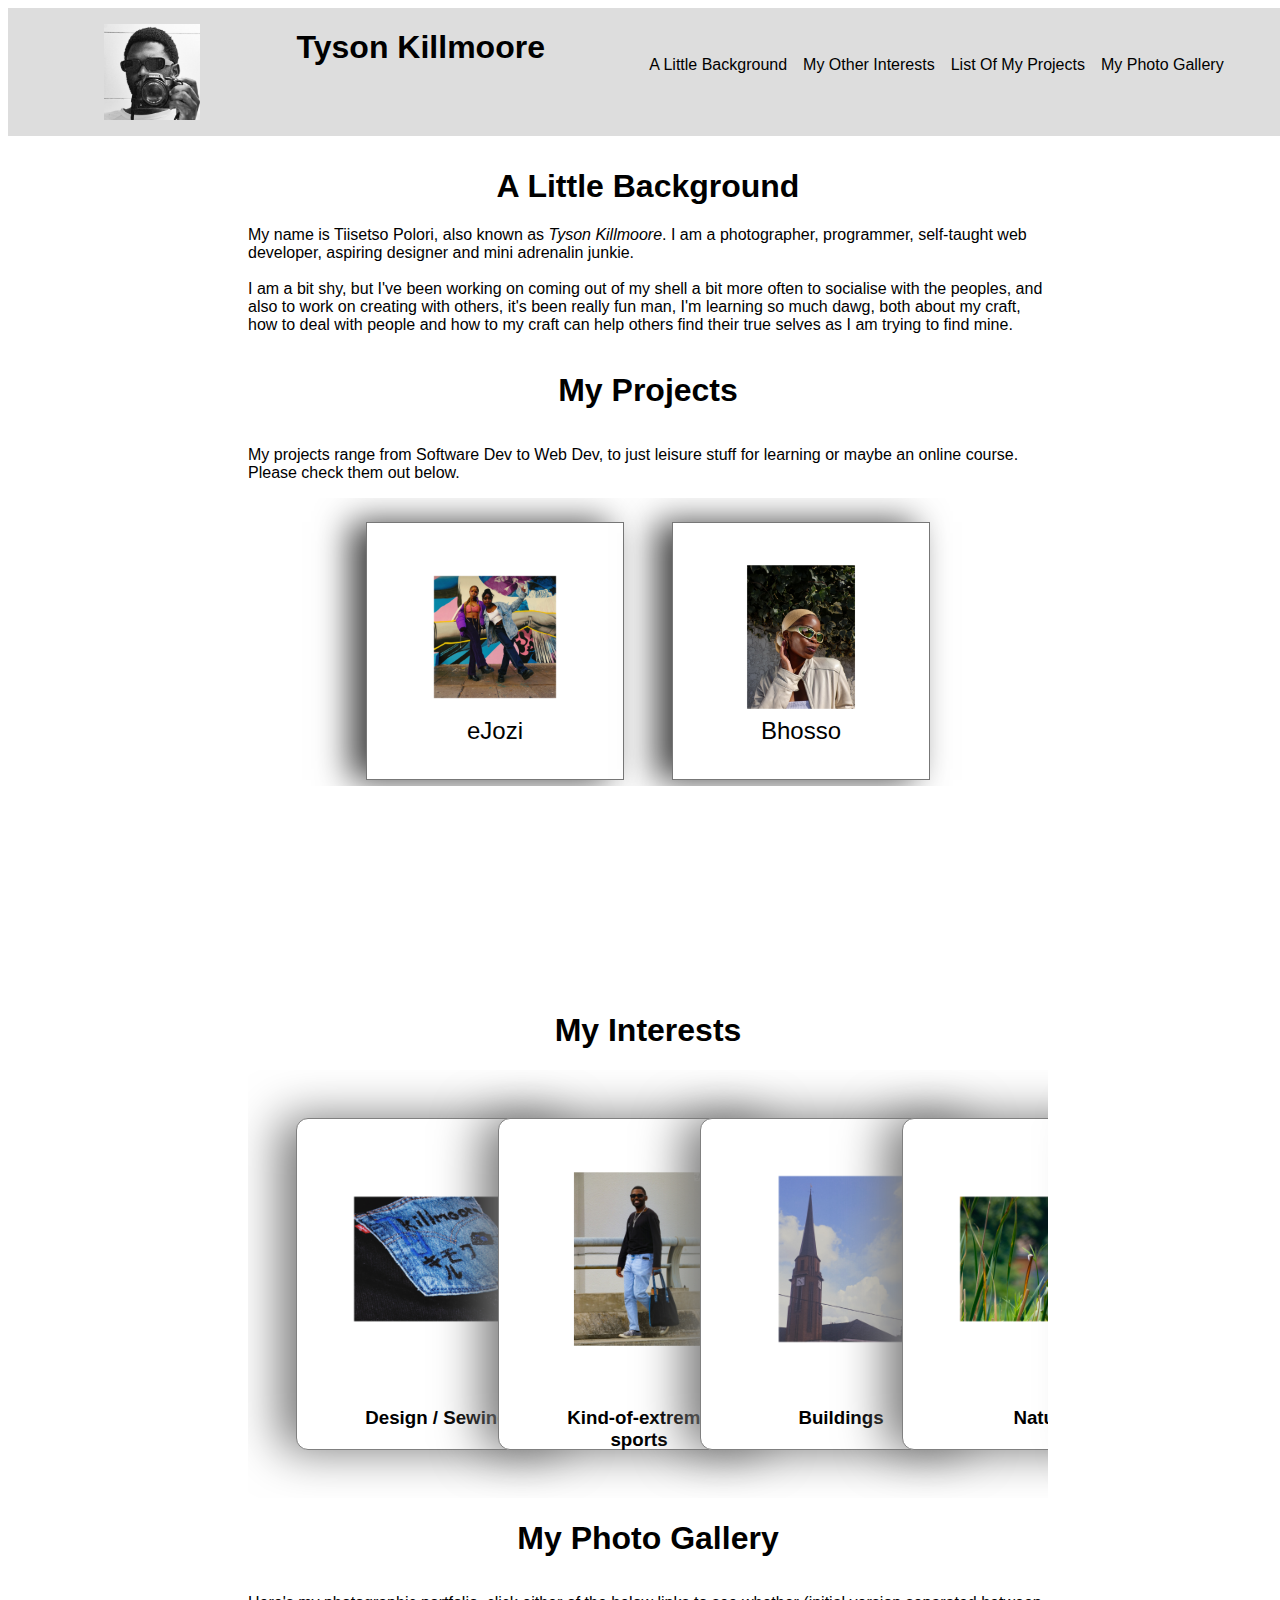
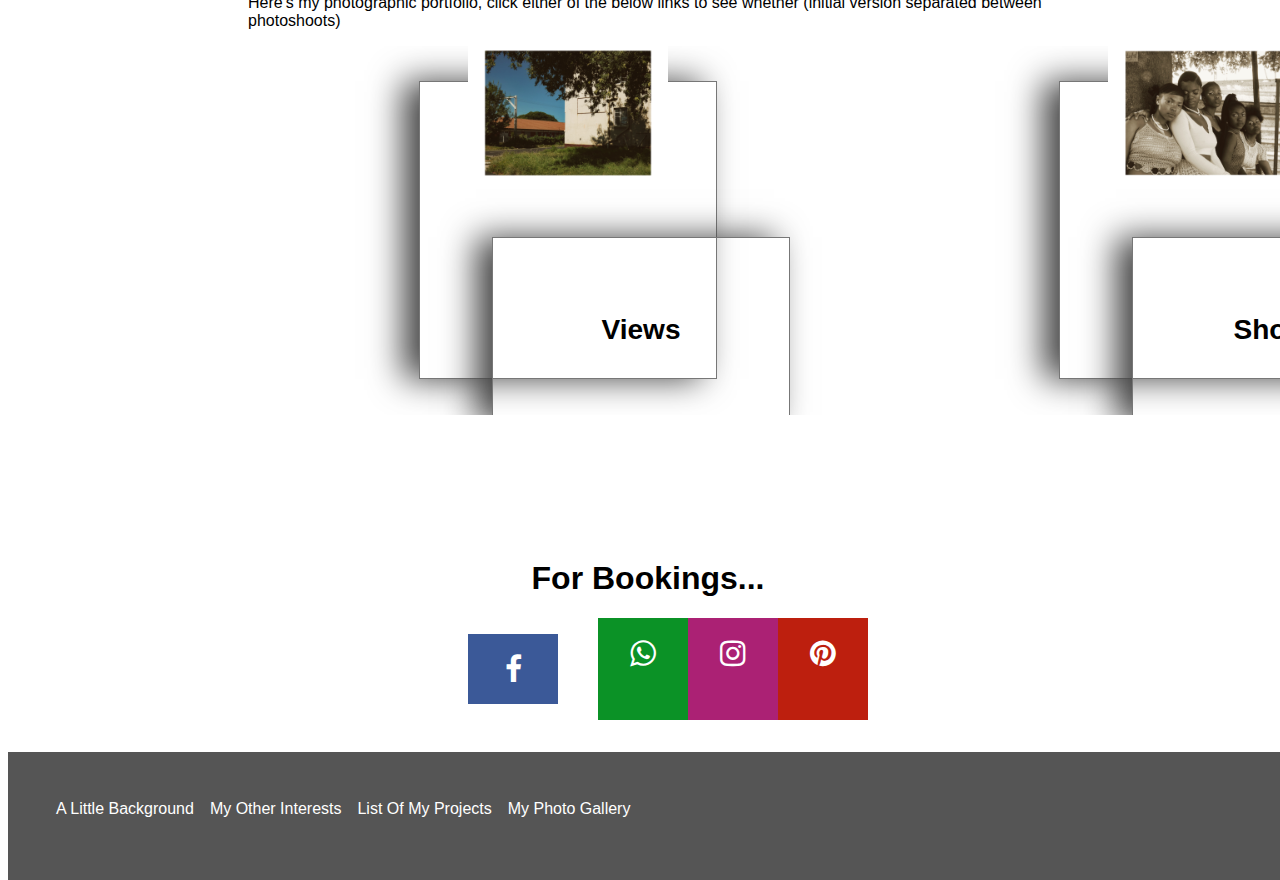
==== commit c7d5fda5: "Gallery navigator children under photos.html better in css" ====
--- a/Profile/index.html
+++ b/Profile/index.html
@@ -167,18 +167,18 @@
                 <p>Here's my photographic portfolio, click either of the below links to see whether (initial version separated between photoshoots)</p>
             </section>
             <div id="gal-nav">
-                <div id="gal-nav-item">
+                <a href="./photos.html"><div id="gal-nav-item">
                     <img src="resrc c/InShot_20211114_190035667.jpg" alt="sample for my shoots / people-centered photos" title="A collection of my shoots/photos centred around people">
                     <div id="nav-item-link">
-                        <a href="./photos.html">Shoots</a>
-                    </div>
-                </div>
-                <div id="gal-nav-item">
+                        <h3>Shoots</h3>
+                    </div>
+                </div></a>
+                <a href=""><div id="gal-nav-item">
                     <img src="resrc c/InShot_20220202_155118116.jpg" alt="sample for my view snaps" title="A collection of my photos potraying my love for nature and inanimate things">
                     <div id="nav-item-link">
-                        <a href="">Views</a>
-                    </div>
-                </div>
+                        <h3>Views</h3>
+                    </div>
+                </div></a>
             </div>
         </section>
         <section id="bookings">
--- a/Profile/css/style.css
+++ b/Profile/css/style.css
@@ -189,16 +189,17 @@
 }
 
 #gal-nav{
-    display: flex;
-    flex-direction: row;
+    width:100vw;
+    display: flex;
+    flex-direction: row-reverse;
     justify-content: space-evenly;
     list-style-type: none;
     overflow-x: scroll;
 }
 
-#ejozi, #bhosso, #primrose, #brown, #melanin{
-    width:23rem;
-    height:23rem;
+#gal-nav div{
+    width:200px;
+    height:200px;
     font-size: 1.5rem;
     display: flex;
     flex-direction: column;
@@ -209,7 +210,7 @@
     margin:1.5rem;
 }
 
-#ejozi:hover, #bhosso:hover, #primrose:hover, #brown:hover, #melanin:hover{
+#gal-nav div:hover{
     transform:translateY(-1rem);
     transition: 1s;
 }
@@ -218,14 +219,14 @@
     width:100%;
 }
 
-#gal-nav-item a{
+#gal-nav a{
     color:var(--text1);
     text-decoration: none;
     margin:0.7rem auto;
 }
 
 #gal-nav::-webkit-scrollbar{
-    width:15px;
+    width:30px;
     height:15px;
 }
 
@@ -248,10 +249,26 @@
 }
 
 #pictures{
+    position: fixed;
+    top: 0;
+    left: 0;
     width: 100vw;
     height: 100vh;
     z-index:1000;
-    
+    display: flex;
+    flex-direction: row;
+    overflow-x: scroll;
+    background-color:rgba(150,150,150,.9);
+    /* the normal box delays visibility transition so it doesn't hide until after the opacity transition is done*/
+  @include transition(
+    opacity 500ms linear,
+    visibility 0s linear 500ms
+  )
+}
+
+#pictures img{
+    width:100%;
+    margin: 5px;
 }
 
 @media screen and (max-width:490px) {
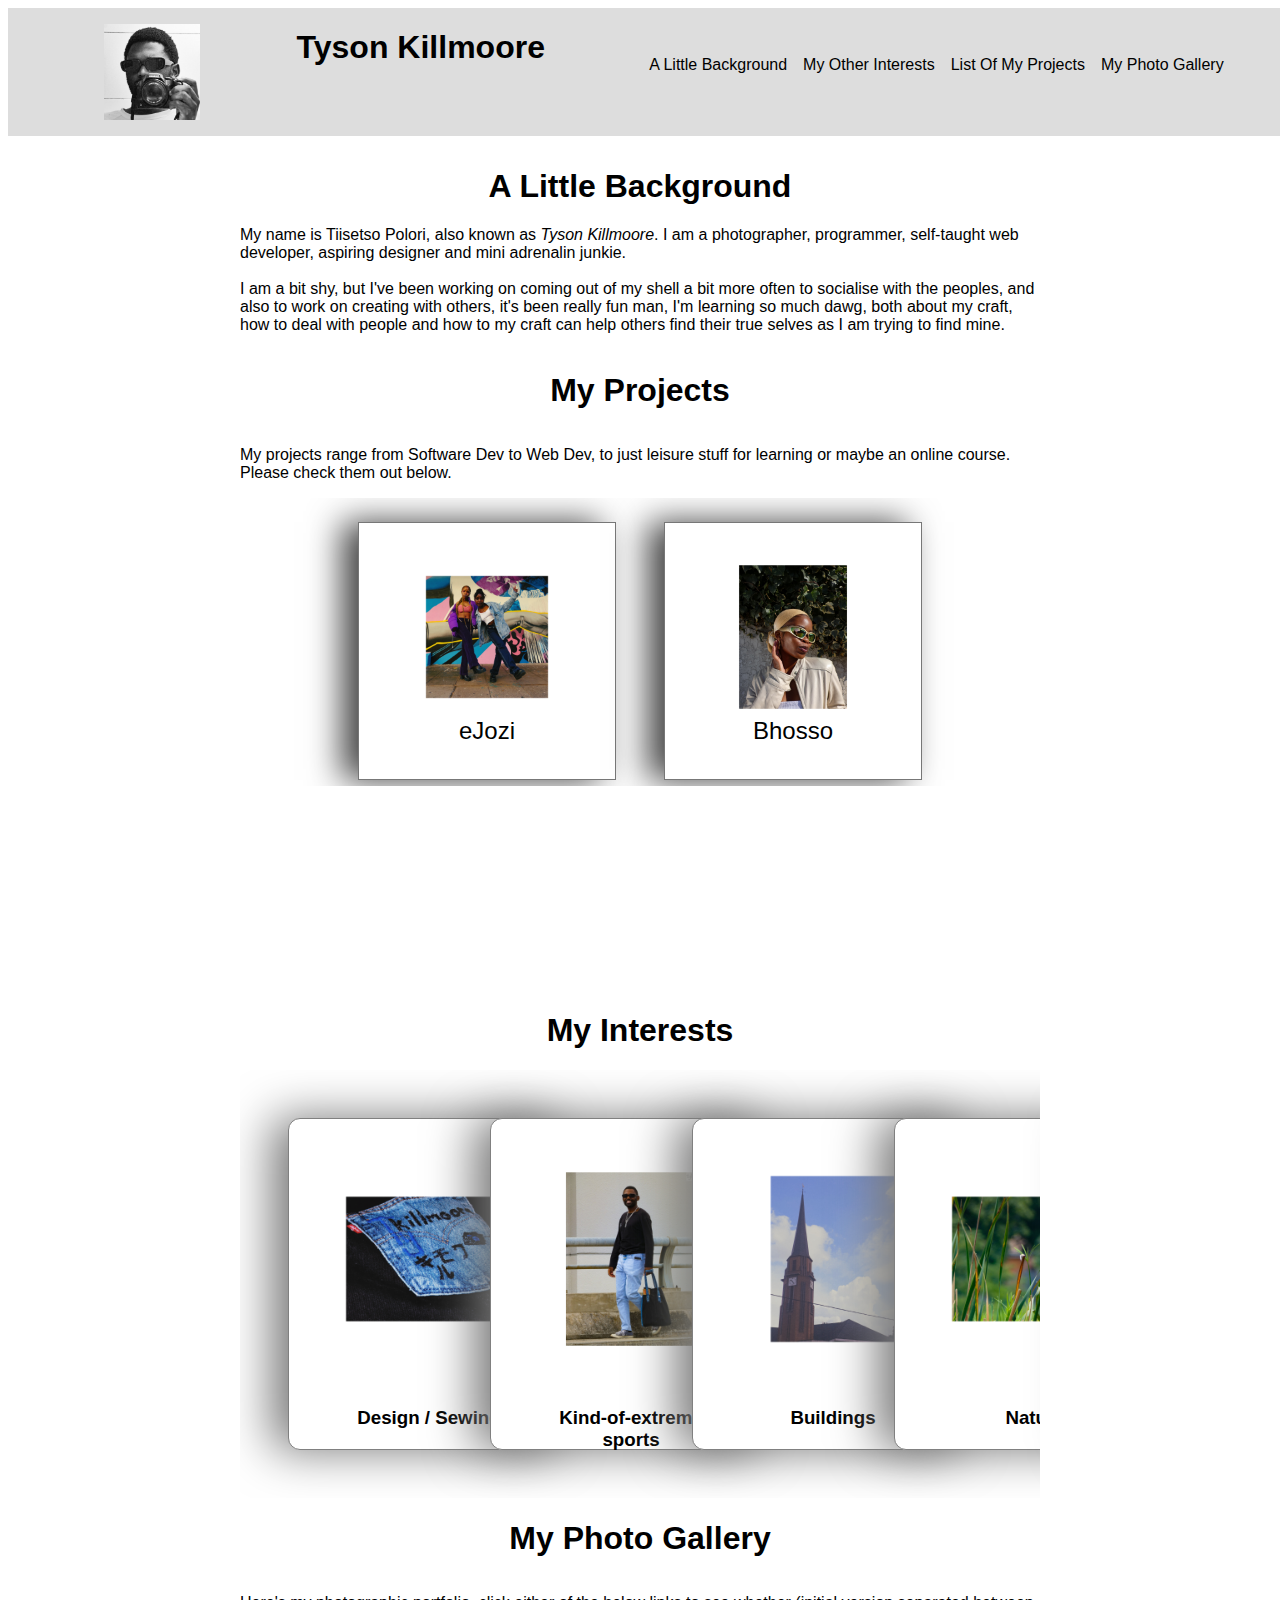
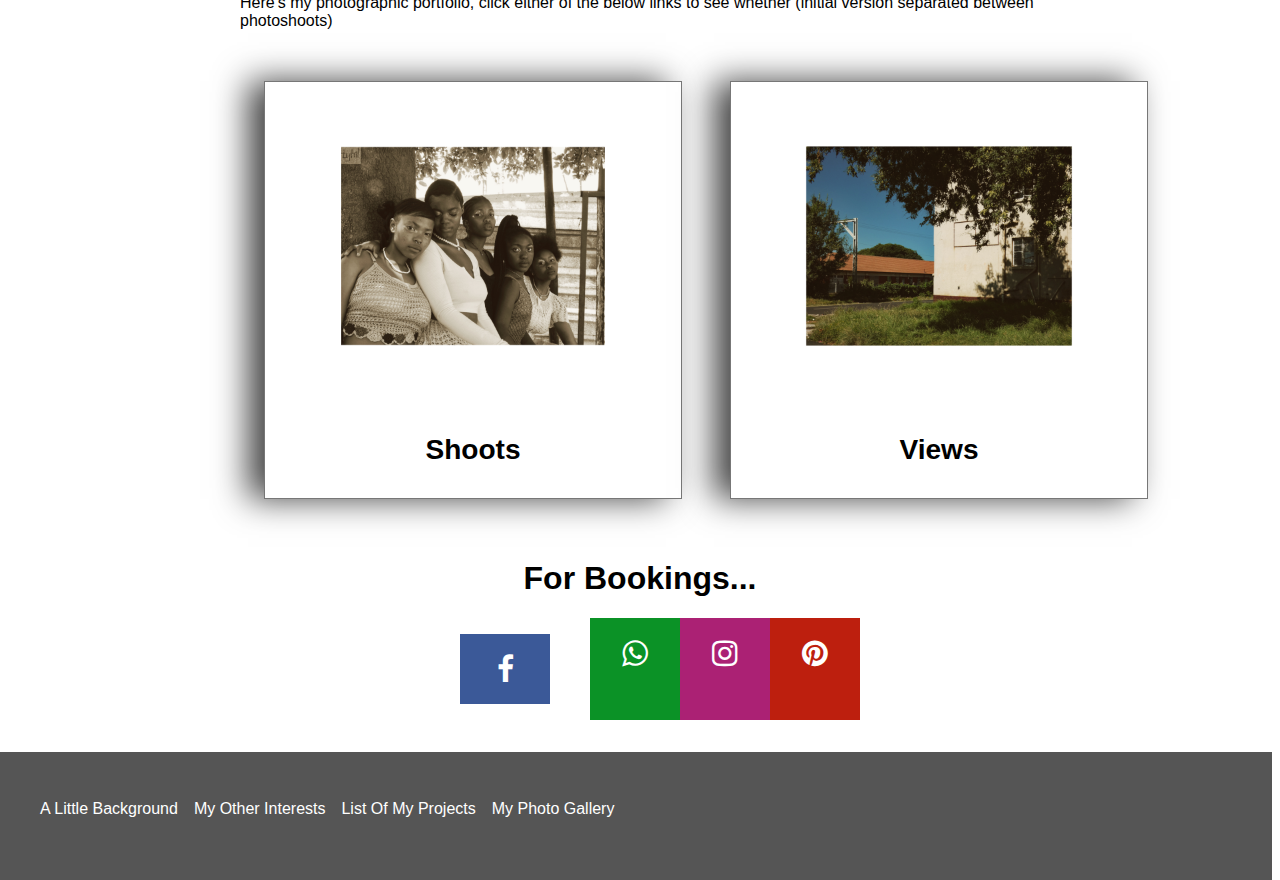
==== commit 0bfb8ca6: "Home Page nav fine photos.html okay for now..." ====
--- a/Profile/index.html
+++ b/Profile/index.html
@@ -5,7 +5,7 @@
     <meta http-equiv="X-UA-Compatible" content="IE=edge">
     <meta name="viewport" content="width=device-width, initial-scale=1.0">
     <link rel="stylesheet" href="https://cdnjs.cloudflare.com/ajax/libs/font-awesome/4.7.0/css/font-awesome.min.css">
-    <link rel="stylesheet" href="css/style.css">
+    <!--<link rel="stylesheet" href="css/style.css">-->
     <link rel="stylesheet" href="css/restyle.css">
     <script src="gallery.js"></script>
     <title>Gallery | Tests</title>
--- a/Profile/css/style.css
+++ b/Profile/css/style.css
@@ -179,10 +179,23 @@
 
 body{
     width:100%;
+    overflow-x: hidden;
+}
+
+header{
+    position: fixed;
+    top:0;
+    left:0;
+    z-index: 1000;
+    width: 100%;
+    height:100px;
+    background-color:#AAA;
+    text-align: justify;
 }
 
 #gallery{
-     height: 20rem;
+    top:100px;
+    height: 98vh;
     display:flex;
     flex-direction: column;
     
@@ -190,17 +203,19 @@
 
 #gal-nav{
     width:100vw;
-    display: flex;
-    flex-direction: row-reverse;
+    height:100%;
+    display: grid;
+    grid-template-columns: 1fr 1fr 1fr;
     justify-content: space-evenly;
     list-style-type: none;
-    overflow-x: scroll;
+    /*overflow-x: scroll;*/
 }
 
 #gal-nav div{
-    width:200px;
-    height:200px;
+    width:350px;
+    height:350px;
     font-size: 1.5rem;
+    text-align: center;
     display: flex;
     flex-direction: column;
     justify-content: center;
@@ -260,10 +275,6 @@
     overflow-x: scroll;
     background-color:rgba(150,150,150,.9);
     /* the normal box delays visibility transition so it doesn't hide until after the opacity transition is done*/
-  @include transition(
-    opacity 500ms linear,
-    visibility 0s linear 500ms
-  )
 }
 
 #pictures img{
--- a/Profile/css/restyle.css
+++ b/Profile/css/restyle.css
@@ -131,6 +131,12 @@
     display: flex;
     justify-content: space-evenly;
     list-style-type: none;
+}
+
+#gal-nav a{
+    color:var(--text1);
+    text-decoration: none;
+    margin:0.7rem auto;
 }
 
 #gal-nav-item{
